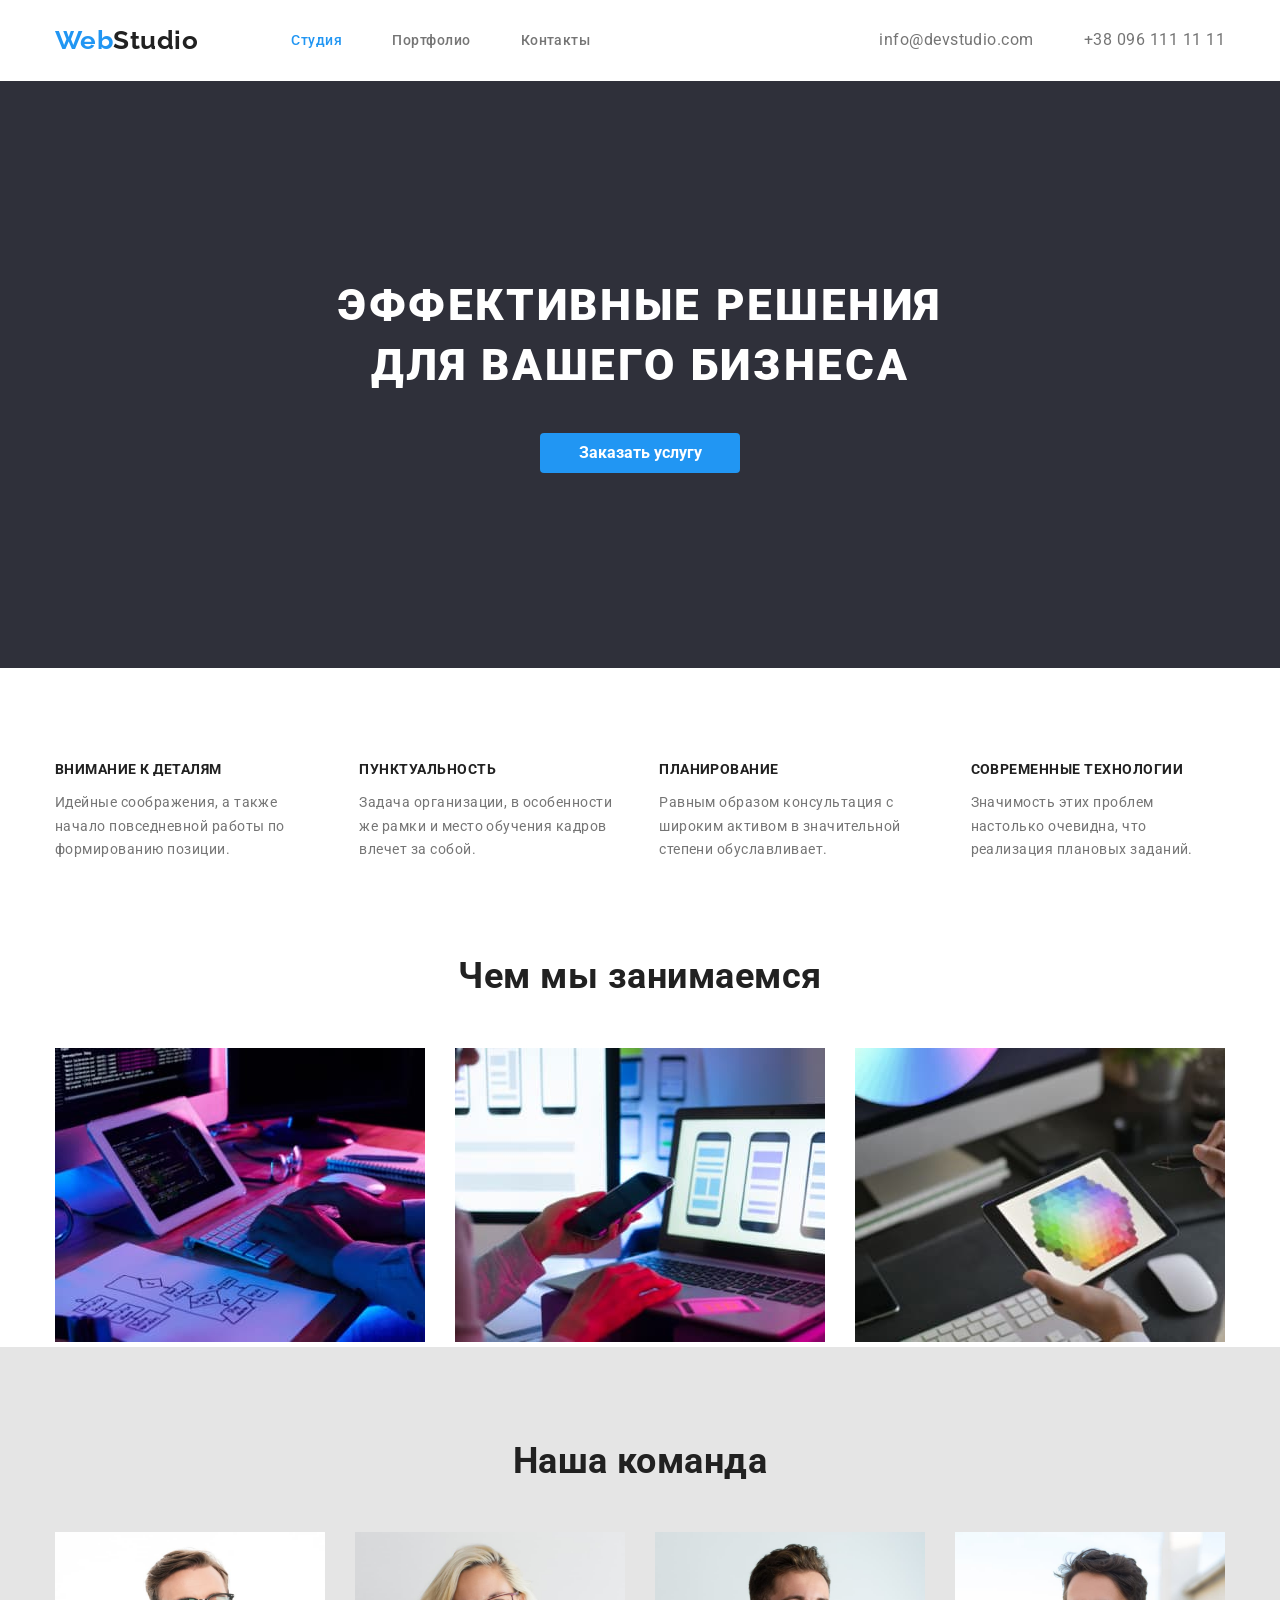
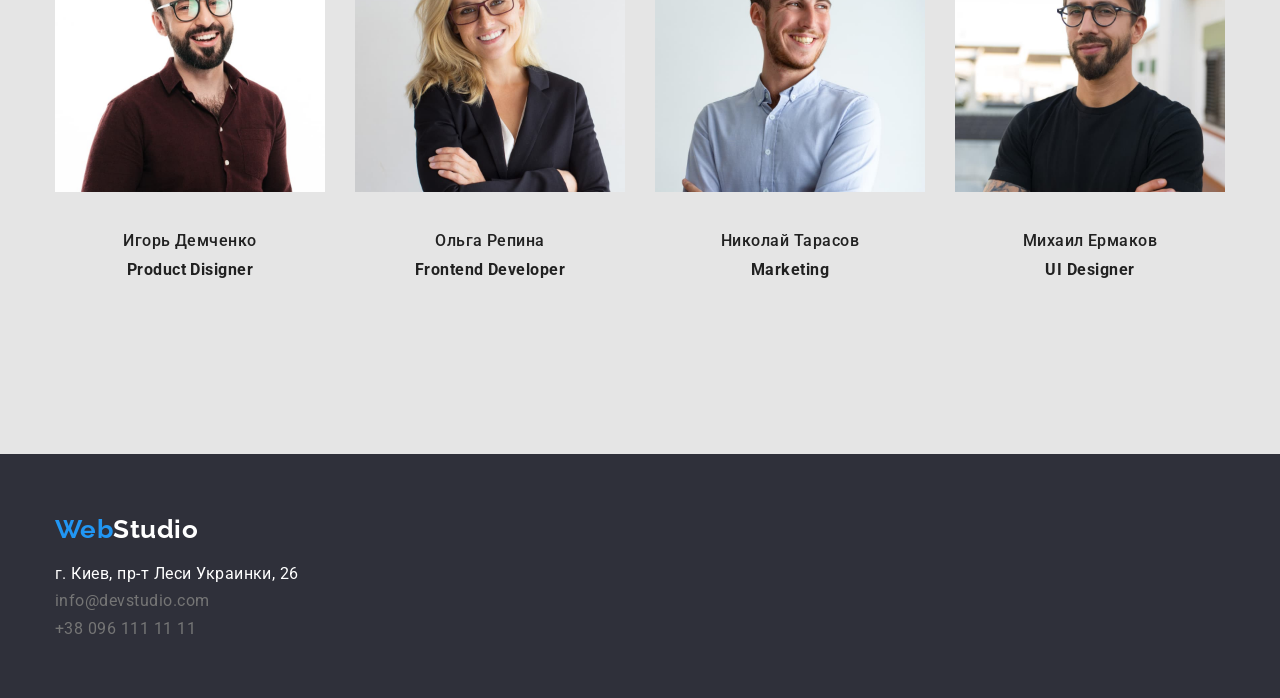
==== index.html @ b9e48a32 "flexbox" ====
<!DOCTYPE html>
<html lang="en">
  <head>
    <meta charset="UTF-8" />
    <meta http-equiv="X-UA-Compatible" content="IE=edge" />
    <meta name="viewport" content="width=device-width, initial-scale=1.0" />
    <title>Document</title>
    <link
      href="https://fonts.googleapis.com/css2?family=Raleway:wght@700;900&family=Roboto:wght@400;500;700&display=swap"
      rel="stylesheet"
    />
    <link
      rel="stylesheet"
      href="https://cdnjs.cloudflare.com/ajax/libs/modern-normalize/1.1.0/modern-normalize.min.css"
    />
    <link rel="stylesheet" href="./css/styles.css" />
  </head>
  <body>
    <header class="header">
      <div class="container">
        <nav class="navigation">
          <a href="" class="logo">Web<span class="header-accent">Studio</span></a>

          <ul class="site-nav">
            <li class="item"><a href="/index.html" class="link curren">Студия</a></li>
            <li class="item"><a href="./portfolio.html" class="link">Портфолио</a></li>
            <li class="item"><a href="" class="link">Контакты</a></li>
          </ul>
        </nav>
        <ul class="contact">
          <li class="item"><a href="" class="link">info@devstudio.com</a></li>
          <li class="item"><a href="" class="link">+38 096 111 11 11</a></li>
        </ul>
      </div>
    </header>
    <!--Вложен тег Div для будущего баннера-->
    <main>
      <section class="hero section">
        <div class="container">
          <h1 class="hero-title">
            <!--тег br, переносит последующие слова ниже -->
            ЭФФЕКТИВНЫЕ РЕШЕНИЯ <br />
            ДЛЯ ВАШЕГО БИЗНЕСА
          </h1>
          <button type="button" class="pramary button">Заказать услугу</button>
        </div>
      </section>

      <section class="section feature">
        <div class="container">
          <!-- <h2 class="section-title">Наш подход</h2> -->
          <ul class="feature-list">
            <li class="item">
              <h3 class="title">Внимание к деталям</h3>
              <p class="text">
                Идейные соображения, а также начало повседневной работы по формированию позиции.
              </p>
            </li>
            <li class="item">
              <h3 class="title">Пунктуальность</h3>
              <p class="text">
                Задача организации, в особенности же рамки и место обучения кадров влечет за собой.
              </p>
            </li>
            <li class="item">
              <h3 class="title">Планирование</h3>
              <p class="text">
                Равным образом консультация с широким активом в значительной степени обуславливает.
              </p>
            </li>
            <li class="item">
              <h3 class="title">Современные технологии</h3>
              <p class="text">
                Значимость этих проблем настолько очевидна, что реализация плановых заданий.
              </p>
            </li>
          </ul>
        </div>
      </section>

      <section class="section-imege">
        <div class="container">
          <h2 class="section-title">Чем мы занимаемся</h2>

          <ul class="jobs-image">
            <li class="item">
              <img src="./img/text.jpg" alt="набор текста" width="370" />
            </li>
            <li class="item">
              <img src="./img/mobi.jpg" alt="мобильное приложение" width="370" />
            </li>
            <li class="item">
              <img src="./img/plant.jpg" alt="оптимизация под планшеты" width="370" />
            </li>
          </ul>
        </div>
      </section>

      <section class="section-team">
        <div class="container">
          <h2 class="section-title">Наша команда</h2>
          <ul class="team">
            <li class="title">
              <img src="./img/demchenko.jpg" alt=" Igor Demchenko" width="270" height="260" />
              <h3 class="com">Игорь Демченко</h3>
              <p class="com-title">Product Disigner</p>
            </li>
            <li class="title">
              <img src="./img/repina.jpg" alt="Olga Repina" width="270" height="260" />
              <h3 class="com">Ольга Репина</h3>
              <p class="com-title">Frontend Developer</p>
            </li>
            <li class="title">
              <img src="./img/tarasov.jpg" alt="Nikolay Tarasov" width="270" height="260" />
              <h3 class="com">Николай Тарасов</h3>
              <p class="com-title">Marketing</p>
            </li>
            <li class="title">
              <img src="./img/ermakov.jpg" alt="Mihail Ermakov" width="270" height="260" />
              <h3 class="com">Михаил Ермаков</h3>
              <p class="com-title">UI Designer</p>
            </li>
          </ul>
        </div>
      </section>
    </main>
    <footer class="section-footer">
      <div class="container">
        <a href="" class="logo">Web<span class="footer-accent">Studio</span> </a>
        <adress>
          <p class="city">г. Киев, пр-т Леси Украинки, 26</p>
          <ul class="contact-fut">
            <li class="link"><a href="" class="link footer">info@devstudio.com</a></li>
            <li><a href="" class="link">+38 096 111 11 11</a></li>
          </ul>
        </adress>
      </div>
    </footer>
  </body>
</html>
---- css/styles.css ----
/* цвет основного текста #757575 */
/* вторичный цвет текста #212121 */
/* белый #ffffff */
/* акцент #2196F3 */
/* основной цвет фона #E5E5E5 */
/* вторичный цвет фона #2F303A */
/* root - это кастомные свойства или css переменные
которые позволяют менять вна странице цвета и так далее */
:root {
  --primary-text-color: #757575;
  --title-text-color: #212121;
  --accent-color: #2196f3;
  --background-color: #ffffff;
  --primary-color: #2f303a;
  --section-teame: #e5e5e5;
}

body {
  background-color: var(--background-color);
  color: var(--primary-text-color);
  font-family: Roboto, sans-serif;
  font-style: normal;

  font-weight: normal;
  letter-spacing: 0.03em;
  /* margin: 0; */
}

ul {
  margin: 0;
  list-style: none;
  padding: 0;
}
li {
  margin: 0;
  padding: 0;
}

a {
  text-decoration: none;
}

h1,
h2,
h3,
p,
ul {
  margin: 0;
}

.img,
.svg {
  display: block;
}

.container {
  width: 1200px;
  margin-left: auto;
  margin-right: auto;
  padding-left: 15px;
  padding-right: 15px;
}

.section,
.section-team {
  padding-top: 94px;
  padding-bottom: 94px;
}

.section-team {
  background-color: var(--section-teame);
}
.section-footer {
  padding-top: 60px;
  padding-bottom: 60px;
  background-color: var(--primary-color);
}

.logo {
  color: var(--accent-color);
  font-family: Raleway, sans-serif;
  font-weight: 700;
  font-size: 26px;
  line-height: 1.2;
}

.logo .header-accent {
  color: var(--title-text-color);
}

.section-footer,
.logo .footer-accent {
  color: var(--background-color);
}

.button {
  background-color: #f5f4fa;
  color: var(--title-text-color);
  cursor: pointer;
  font-weight: 500;
  font-size: 16px;
  line-height: 1.6;
  border: none;
  border-radius: 4px;
}

.button:hover,
.button:focus {
  background-color: var(--accent-color);
  color: var(--background-color);
}

.section-title,
.title {
  color: var(--title-text-color);
  font-weight: 700;
  font-size: 36px;
  line-height: 1.16;
  text-align: center;

  margin-bottom: 50px;
}

/* header */

/* NAVIGATION */
.navigation,
.contact .item {
  display: flex;
  align-items: center;
}
.site-nav {
  display: flex;
}

.navigation .logo {
  margin-right: 93px;
}

.site-nav .item:last-child {
  margin-right: 0;
}

.site-nav .item {
  display: block;
  padding-top: 32px;
  padding-bottom: 32px;

  color: var(--title-text-color);

  font-weight: 500;
  font-size: 14px;
  line-height: 1.2;
}

.site-nav .item + .item {
  margin-left: 50px;
}

.header .contact:hover,
.header .contact:focus {
  color: var(--accent-color);
}

.contact .item + .item {
  margin-left: 50px;
}
/* если прописатьпросто list и вставлять его в те места где нужно убрать точки */

.site-nav .link:hover,
.site-nav .link:focus {
  color: var(--accent-color);
}
.site-nav .link.curren {
  color: var(--accent-color);
}

/* adress footer vs header */

.link {
  color: var(--primary-text-color);
}

.contact .link:hover,
.contact .link:focus {
  color: var(--accent-color);
}

.contact {
  display: flex;
  margin-left: auto;
}

.header .container {
  display: flex;
}
.contact-header .item + .item {
  margin-left: 50px;
}

/* секция hero */
.hero {
  background-color: var(--primary-color);
  padding-bottom: 195px;
  padding-top: 195px;
}

.hero .container {
  display: flex;
  flex-direction: column;
  align-items: center;
}

.hero-title {
  color: var(--background-color);
  font-weight: 900;
  font-size: 44px;
  line-height: 1.36;
  text-align: center;
  letter-spacing: 0.06em;
}

.pramary {
  cursor: pointer;
  background-color: var(--accent-color);
  color: var(--background-color);
  font-weight: 700;
  font-size: 16px;
  line-height: 1.2;

  padding: 10px 32px;
  width: 200px;
  border-radius: 4px;
  margin-top: 38px;
}

/*feature*/

.feature-list {
  display: flex;
}

.feature-list .item + .item {
  margin-left: 30px;
}

.feature-list .title {
  font-weight: 700;
  font-size: 14px;
  line-height: 1.14;
  text-transform: uppercase;

  margin-bottom: 13px;
  text-align: start;
}

.feature-list .text {
  font-size: 14px;
  line-height: 1.71;
  font-weight: 400;
}
/* section jobs */

.section-image {
  padding-top: 0px;
  padding-bottom: 94px;
}

.jobs-image {
  display: flex;
}

.jobs-image .item + .item {
  margin-left: 30px;
}

/* team */
.team {
  display: flex;
}

.team .title + .title {
  margin-left: 30px;
}

.com,
.com-title {
  font-size: 16px;
  line-height: 1.18;
  text-align: center;
}

.com {
  color: var(--title-text-color);
  font-weight: 500;
  margin-bottom: 10px;
  padding-top: 30px;
}

.com-title {
  margin-bottom: 30px;
}

/* FOOTER */

.contact-fut .link:hover,
.contact-fut .link:focus {
  color: var(--accent-color);
}

.city {
  color: var(--background-color);
  margin-top: 20px;
  margin-bottom: 9px;
}

.link-footer {
  color: var(--primary-text-color);
}

.contact-fut .link {
  margin-bottom: 9px;
}
/*  ПОРТФОЛИО */
.text {
  color: var(--primary-text-color);
}

.content {
  display: flex;
}
.content {
  margin-bottom: 34px;
  justify-content: center;
}

.content .item + .item {
  margin-left: 8px;
}

.card {
  display: flex;
  flex-wrap: wrap;
}

.card .item + .item {
  margin-left: 30px;
}

.foto .post {
  color: var(--title-text-color);
  font-weight: 700;
  font-size: 18px;
  line-height: 2;
  letter-spacing: 0.06em;
  margin-bottom: 4px;
}

.thumb {
  padding: 20px 24px;
}

.post .text {
  font-size: 16px;
  line-height: 1.87;
}
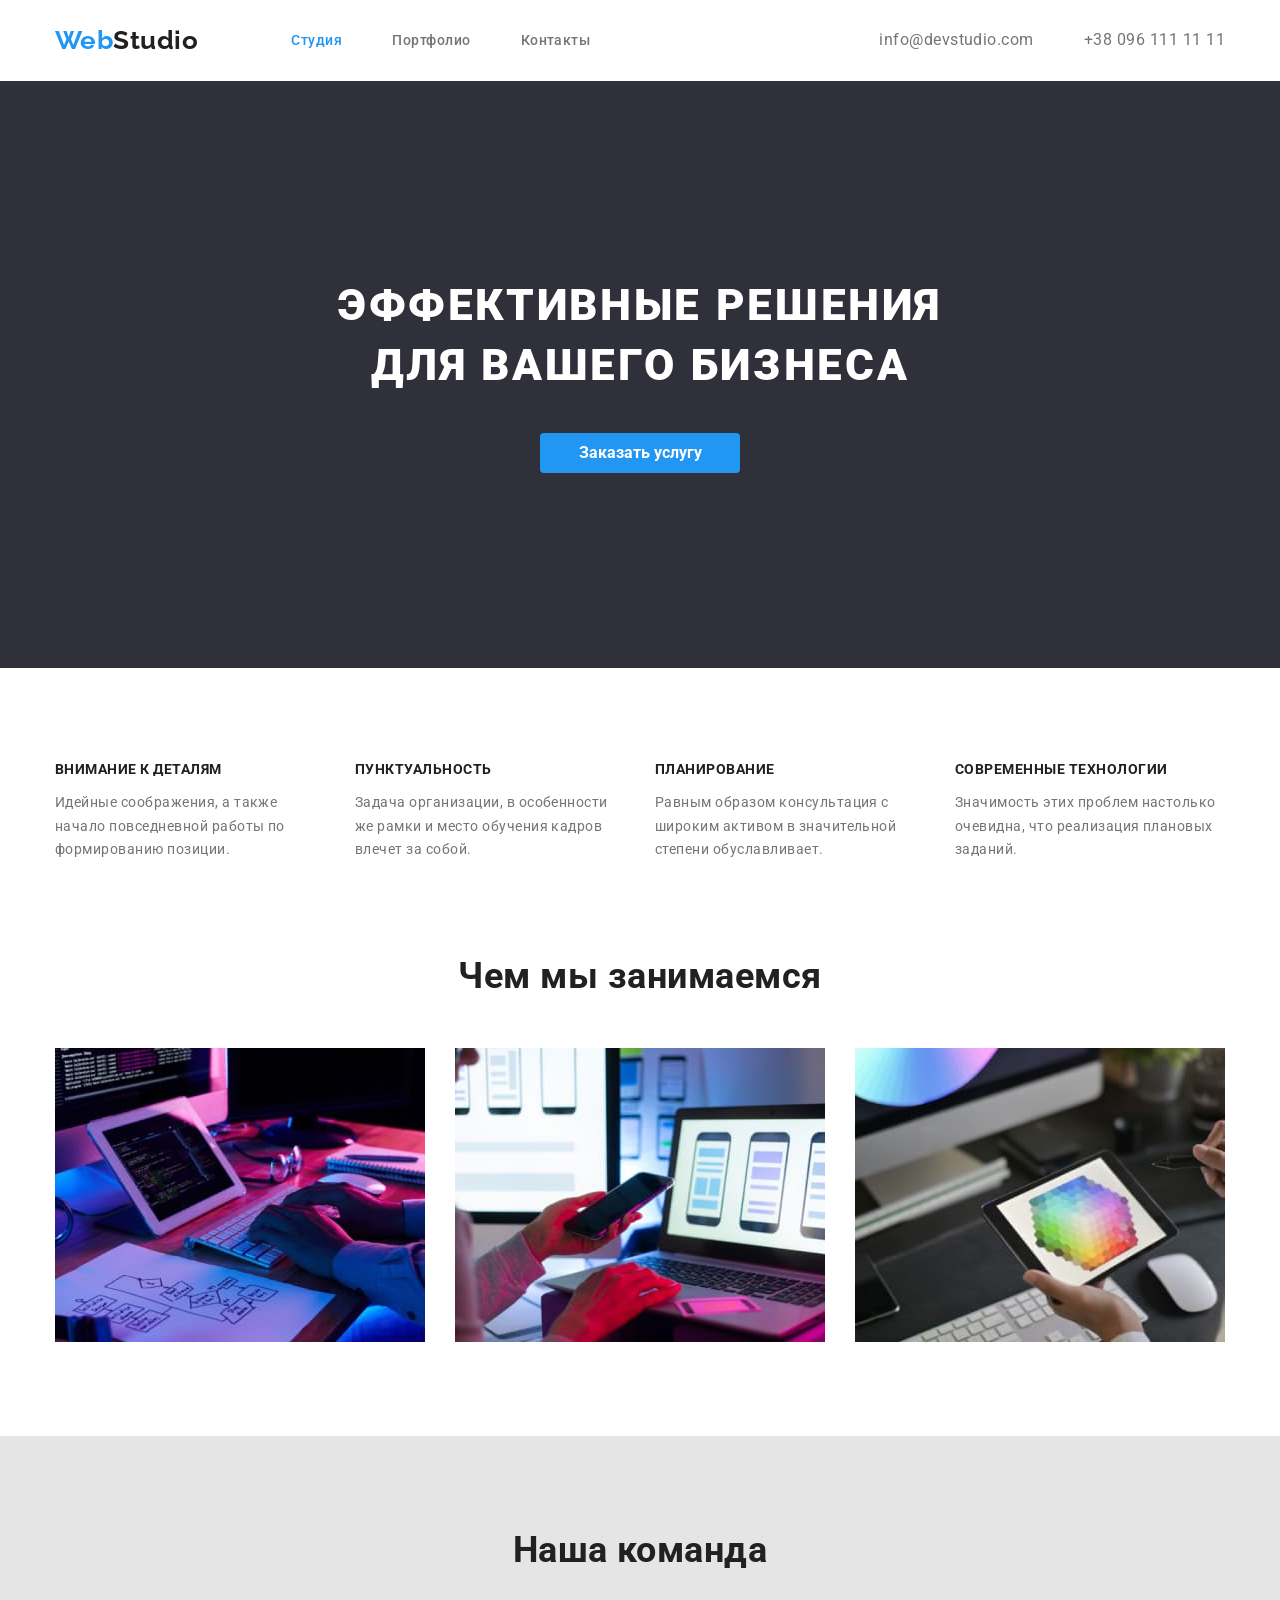
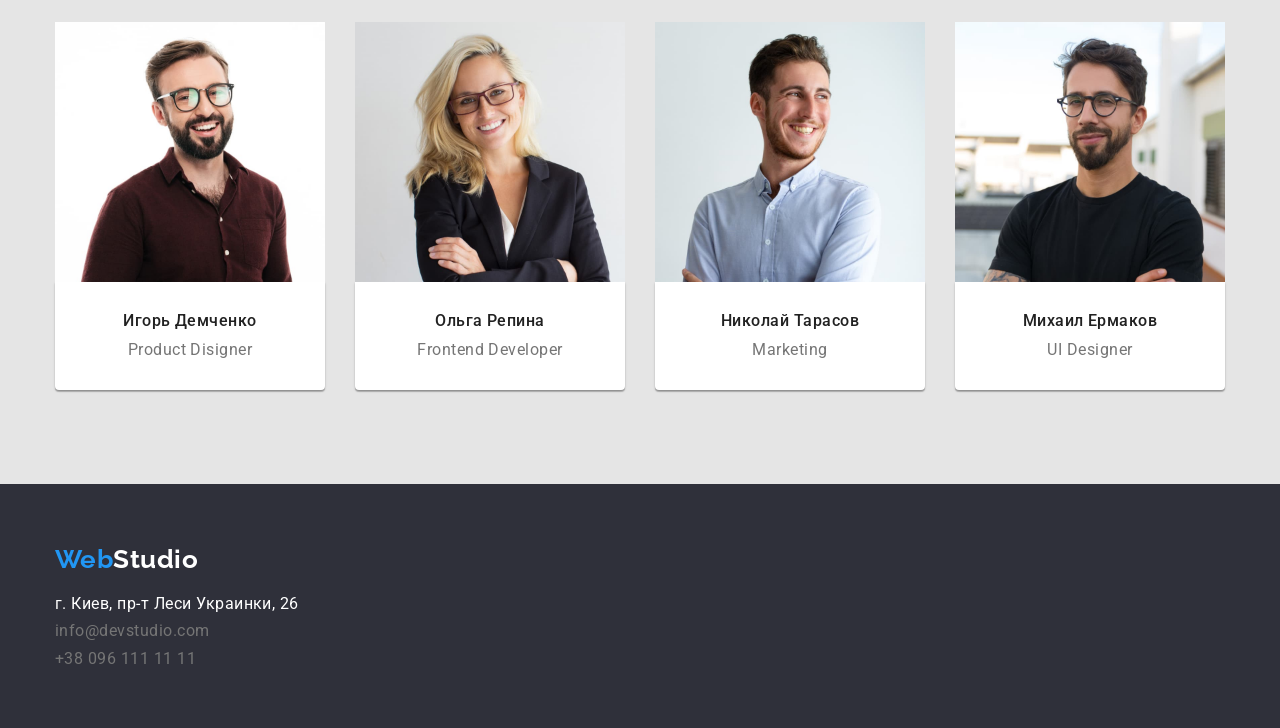
==== commit 24d39e22: "flex end model" ====
--- a/index.html
+++ b/index.html
@@ -99,26 +99,35 @@
       <section class="section-team">
         <div class="container">
           <h2 class="section-title">Наша команда</h2>
+
           <ul class="team">
             <li class="title">
               <img src="./img/demchenko.jpg" alt=" Igor Demchenko" width="270" height="260" />
-              <h3 class="com">Игорь Демченко</h3>
-              <p class="com-title">Product Disigner</p>
+              <div class="card-team">
+                <h3 class="com">Игорь Демченко</h3>
+                <p class="com-title">Product Disigner</p>
+              </div>
             </li>
             <li class="title">
               <img src="./img/repina.jpg" alt="Olga Repina" width="270" height="260" />
-              <h3 class="com">Ольга Репина</h3>
-              <p class="com-title">Frontend Developer</p>
+              <div class="card-team">
+                <h3 class="com">Ольга Репина</h3>
+                <p class="com-title">Frontend Developer</p>
+              </div>
             </li>
             <li class="title">
               <img src="./img/tarasov.jpg" alt="Nikolay Tarasov" width="270" height="260" />
-              <h3 class="com">Николай Тарасов</h3>
-              <p class="com-title">Marketing</p>
+              <div class="card-team">
+                <h3 class="com">Николай Тарасов</h3>
+                <p class="com-title">Marketing</p>
+              </div>
             </li>
             <li class="title">
               <img src="./img/ermakov.jpg" alt="Mihail Ermakov" width="270" height="260" />
-              <h3 class="com">Михаил Ермаков</h3>
-              <p class="com-title">UI Designer</p>
+              <div class="card-team">
+                <h3 class="com">Михаил Ермаков</h3>
+                <p class="com-title">UI Designer</p>
+              </div>
             </li>
           </ul>
         </div>
--- a/css/styles.css
+++ b/css/styles.css
@@ -18,13 +18,21 @@
 body {
   background-color: var(--background-color);
   color: var(--primary-text-color);
+
   font-family: Roboto, sans-serif;
   font-style: normal;
-
   font-weight: normal;
   letter-spacing: 0.03em;
   /* margin: 0; */
 }
+
+*,
+*::before,
+*::after {
+  box-sizing: border-box;
+}
+
+/* Решта коду */
 
 ul {
   margin: 0;
@@ -48,13 +56,16 @@
   margin: 0;
 }
 
-.img,
-.svg {
+img,
+svg {
   display: block;
+  max-width: 100%;
+  height: auto;
 }
 
 .container {
   width: 1200px;
+
   margin-left: auto;
   margin-right: auto;
   padding-left: 15px;
@@ -71,13 +82,15 @@
   background-color: var(--section-teame);
 }
 .section-footer {
+  background-color: var(--primary-color);
+
   padding-top: 60px;
   padding-bottom: 60px;
-  background-color: var(--primary-color);
 }
 
 .logo {
   color: var(--accent-color);
+
   font-family: Raleway, sans-serif;
   font-weight: 700;
   font-size: 26px;
@@ -95,11 +108,16 @@
 
 .button {
   background-color: #f5f4fa;
+
+  padding: 6px 22px;
+
   color: var(--title-text-color);
   cursor: pointer;
+
   font-weight: 500;
   font-size: 16px;
   line-height: 1.6;
+
   border: none;
   border-radius: 4px;
 }
@@ -110,12 +128,19 @@
   color: var(--background-color);
 }
 
+.navi-button {
+  height: 38px;
+  margin-right: 8px;
+}
+
 .section-title,
 .title {
   color: var(--title-text-color);
+
   font-weight: 700;
   font-size: 36px;
   line-height: 1.16;
+
   text-align: center;
 
   margin-bottom: 50px;
@@ -127,6 +152,7 @@
 .navigation,
 .contact .item {
   display: flex;
+
   align-items: center;
 }
 .site-nav {
@@ -188,6 +214,7 @@
 
 .contact {
   display: flex;
+
   margin-left: auto;
 }
 
@@ -201,6 +228,7 @@
 /* секция hero */
 .hero {
   background-color: var(--primary-color);
+
   padding-bottom: 195px;
   padding-top: 195px;
 }
@@ -208,15 +236,18 @@
 .hero .container {
   display: flex;
   flex-direction: column;
+
   align-items: center;
 }
 
 .hero-title {
   color: var(--background-color);
+
   font-weight: 900;
   font-size: 44px;
   line-height: 1.36;
   text-align: center;
+
   letter-spacing: 0.06em;
 }
 
@@ -238,10 +269,15 @@
 
 .feature-list {
   display: flex;
-}
-
-.feature-list .item + .item {
-  margin-left: 30px;
+
+  margin: -15px;
+}
+
+.feature-list .item {
+  margin: 15px;
+
+  /* outline: 1px solid red; */
+  flex-basis: calc(100% / 4 - 30px);
 }
 
 .feature-list .title {
@@ -251,6 +287,7 @@
   text-transform: uppercase;
 
   margin-bottom: 13px;
+
   text-align: start;
 }
 
@@ -274,13 +311,20 @@
   margin-left: 30px;
 }
 
+.section-imege {
+  padding-bottom: 94px;
+}
 /* team */
 .team {
   display: flex;
-}
-
-.team .title + .title {
-  margin-left: 30px;
+
+  margin: -15px;
+}
+
+.team .title {
+  margin: 15px;
+
+  flex-basis: calc(100% / 4 - 30px);
 }
 
 .com,
@@ -290,15 +334,35 @@
   text-align: center;
 }
 
-.com {
-  color: var(--title-text-color);
+.card-team .com {
+  color: var(--title-text-color);
+
   font-weight: 500;
+
   margin-bottom: 10px;
+}
+
+.card-team {
+  background-color: var(--background-color);
+
   padding-top: 30px;
-}
-
-.com-title {
-  margin-bottom: 30px;
+  padding-bottom: 30px;
+
+  box-shadow: 0px 1px 3px rgba(0, 0, 0, 0.12), 0px 1px 1px rgba(0, 0, 0, 0.14),
+    0px 2px 1px rgba(0, 0, 0, 0.2);
+  border-radius: 0px 0px 4px 4px;
+}
+
+/* outline: 1px solid red; */
+
+.card-team .com-title {
+  color: var(--primary-text-color);
+
+  font-weight: normal;
+  font-family: Roboto;
+  font-size: 16px;
+  line-height: 1.18;
+  /* outline: 1px solid red; */
 }
 
 /* FOOTER */
@@ -310,6 +374,7 @@
 
 .city {
   color: var(--background-color);
+
   margin-top: 20px;
   margin-bottom: 9px;
 }
@@ -331,6 +396,7 @@
 }
 .content {
   margin-bottom: 34px;
+
   justify-content: center;
 }
 
@@ -341,23 +407,31 @@
 .card {
   display: flex;
   flex-wrap: wrap;
-}
-
-.card .item + .item {
-  margin-left: 30px;
+
+  /* outline: 1px solid red; */
+  margin: -15px;
+}
+
+.card .item {
+  /* outline: 1px solid red; */
+  flex-basis: calc(100% / 3 - 30px);
+  margin: 15px;
 }
 
 .foto .post {
   color: var(--title-text-color);
+
   font-weight: 700;
   font-size: 18px;
   line-height: 2;
   letter-spacing: 0.06em;
+
   margin-bottom: 4px;
 }
 
 .thumb {
   padding: 20px 24px;
+  border: 1px solid #eeeeee;
 }
 
 .post .text {
